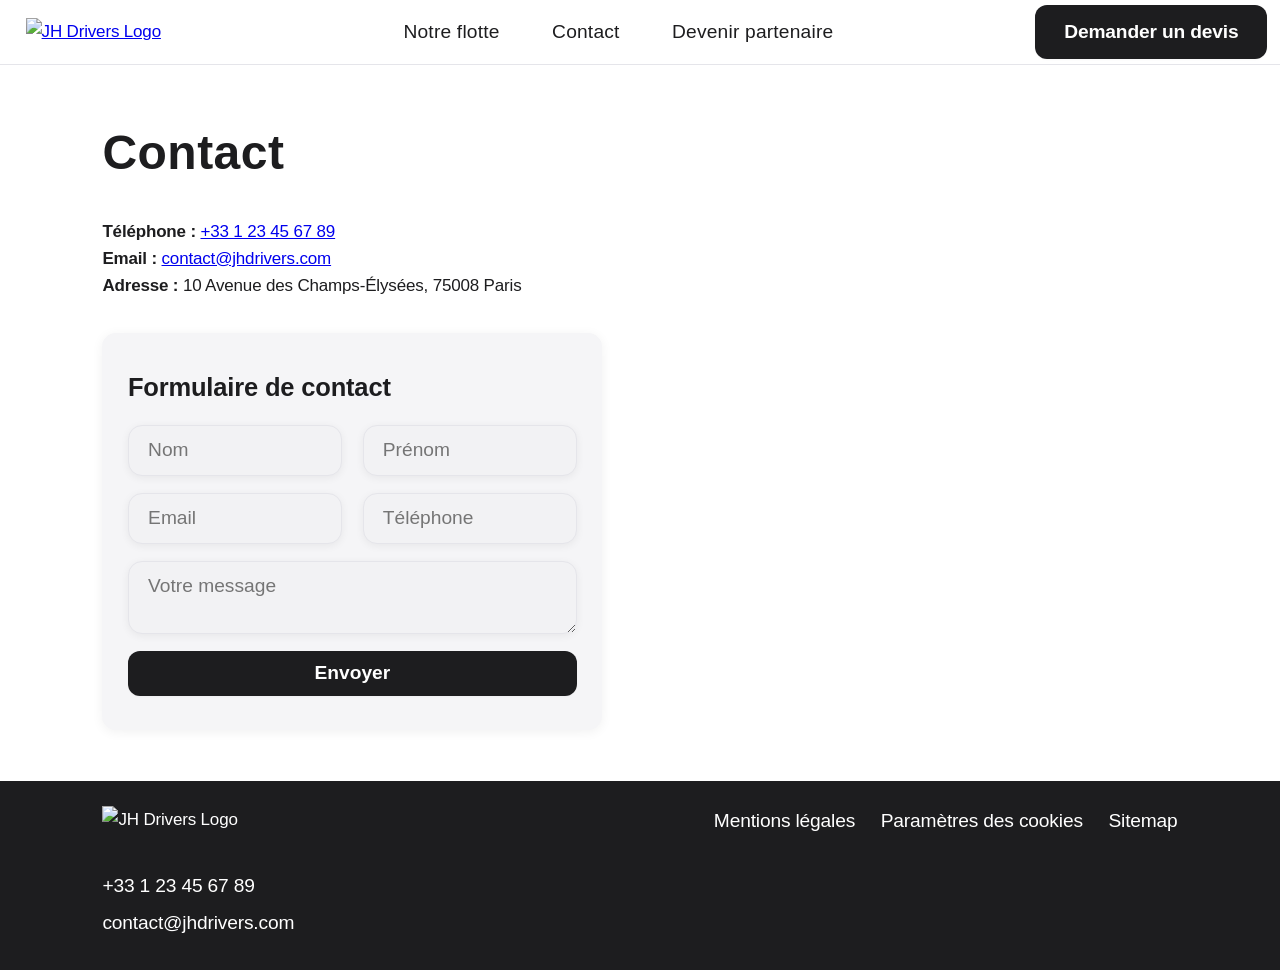
==== contact.html @ 91cbc26a "Initial commit du projet client léger" ====
<!DOCTYPE html>
<html lang="fr">
<head>
  <meta charset="UTF-8">
  <meta name="viewport" content="width=device-width, initial-scale=1.0">
  <title>Contact | JH Drivers</title>
  <link rel="stylesheet" href="assets/css/style.css">
</head>
<body>
  <header class="header">
    <nav class="nav">
      <div class="nav__left">
        <a href="index.html"><img src="assets/img/logo-jhdrivers.svg" alt="JH Drivers Logo" class="logo"></a>
      </div>
      <div class="nav__right">
        <ul class="nav__menu">
          <li><a href="notre-flotte.html">Notre flotte</a></li>
          <li><a href="contact.html">Contact</a></li>
          <li><a href="devenir-partenaire.html">Devenir partenaire</a></li>
        </ul>
        <div class="nav__lang">
          <select id="lang-select">
            <option value="fr">Français</option>
            <option value="en">English</option>
          </select>
        </div>
        <a href="index.html#devis" class="btn btn--cta">Demander un devis</a>
      </div>
    </nav>
  </header>
  <main>
    <section class="contact-section">
      <h1 class="section-title">Contact</h1>
      <div class="contact-infos">
        <p><strong>Téléphone :</strong> <a href="tel:+33123456789">+33 1 23 45 67 89</a></p>
        <p><strong>Email :</strong> <a href="mailto:contact@jhdrivers.com">contact@jhdrivers.com</a></p>
        <p><strong>Adresse :</strong> 10 Avenue des Champs-Élysées, 75008 Paris</p>
      </div>
      <form class="form-contact" autocomplete="off">
        <h2>Formulaire de contact</h2>
        <div class="form-row">
          <input type="text" name="nom" placeholder="Nom" required>
          <input type="text" name="prenom" placeholder="Prénom" required>
        </div>
        <div class="form-row">
          <input type="email" name="email" placeholder="Email" required>
          <input type="tel" name="telephone" placeholder="Téléphone" required>
        </div>
        <textarea name="message" placeholder="Votre message" required></textarea>
        <button type="submit" class="btn btn--submit">Envoyer</button>
      </form>
    </section>
  </main>
  <footer class="footer">
    <div class="footer__left">
      <img src="assets/img/logo-jhdrivers.svg" alt="JH Drivers Logo" class="logo">
      <div class="footer__contact">
        <a href="tel:+33123456789">+33 1 23 45 67 89</a>
        <a href="mailto:contact@jhdrivers.com">contact@jhdrivers.com</a>
      </div>
    </div>
    <div class="footer__right">
      <ul class="footer__links">
        <li><a href="mentions-legales.html">Mentions légales</a></li>
        <li><a href="cookies.html">Paramètres des cookies</a></li>
        <li><a href="sitemap.html">Sitemap</a></li>
      </ul>
    </div>
  </footer>
  <script src="assets/js/main.js"></script>
</body>
</html>
---- assets/css/style.css ----
.form-title-left {
  text-align: left;
  margin-left: 0;
}
/* Message et bouton sur toute la largeur */
.form-row--message {
  width: 100%;
}
.form-row--message textarea {
  width: 100%;
  min-height: 80px;
  resize: vertical;
}
.form-row--submit {
  width: 100%;
  display: flex;
  justify-content: flex-end;
}
.form-row--submit .btn--submit {
  min-width: 220px;
  font-size: 1.2em;
  height: 64px;
  border-radius: 16px;
}
.vehicule-choices--fullwidth {
  width: 100%;
  display: flex;
  gap: 1em;
  flex-wrap: wrap;
  justify-content: stretch;
}
.vehicule-choices--fullwidth .vehicule-card-btn {
  flex: 1 1 0;
  min-width: 180px;
  max-width: 100%;
}
/* 2 inputs sur une ligne */
.form-row--2col {
  display: flex;
  gap: 1.2em;
}
.form-row--2col > input {
  flex: 1 1 0;
  min-width: 0;
}
@media (max-width: 900px) {
  .form-row--2col {
    flex-wrap: wrap;
    gap: 0.8em;
  }
  .form-row--2col > input {
    flex: 1 1 45%;
    min-width: 140px;
  }
}
@media (max-width: 600px) {
  .form-row--2col {
    flex-direction: column;
    gap: 0.5em;
  }
  .form-row--2col > input {
    flex: 1 1 100%;
    min-width: 0;
  }
}
@media (max-width: 700px) {
  .form-row--2col {
    flex-direction: column;
    gap: 0.5em;
  }
  .form-row--2col > input {
    flex: 1 1 100%;
    min-width: 0;
  }
}
/* 4 inputs sur une ligne */
.form-row--4col {
  display: flex;
  gap: 1.2em;
}
.form-row--4col > input {
  flex: 1 1 0;
  min-width: 0;
}
@media (max-width: 900px) {
  .form-row--4col {
    flex-wrap: wrap;
    gap: 0.8em;
  }
  .form-row--4col > input {
    flex: 1 1 45%;
    min-width: 140px;
  }
}
@media (max-width: 600px) {
  .form-row--4col {
    flex-direction: column;
    gap: 0.5em;
  }
  .form-row--4col > input {
    flex: 1 1 100%;
    min-width: 0;
  }
}
/* Back to top button */
#backToTop {
  position: fixed;
  right: 2vw;
  bottom: 2.5vw;
  width: 56px;
  height: 56px;
  border-radius: 50%;
  background: #ededed;
  border: none;
  box-shadow: 0 4px 18px rgba(80,80,80,0.10);
  display: flex;
  align-items: center;
  justify-content: center;
  cursor: pointer;
  opacity: 0;
  pointer-events: none;
  transition: opacity 0.3s, transform 0.3s;
  z-index: 200;
}
#backToTop svg {
  display: block;
}
#backToTop.show {
  opacity: 1;
  pointer-events: auto;
  transform: translateY(0);
}
/*
  JH Drivers - Style principal
  Palette : noir, blanc, gris, anthracite, doré discret
  Design premium, sobre, élégant, responsive
*/
:root {
  --noir: #1d1d1f;
  --blanc: #fff;
  --gris: #f5f5f7;
  --gris2: #f2f2f4;
  --gris3: #e5e5ea;
  --gris-moyen: #d1d1d6;
  --font-main: -apple-system, BlinkMacSystemFont, 'San Francisco', 'Segoe UI', 'Helvetica Neue', Arial, sans-serif;
}
* {
  box-sizing: border-box;
  margin: 0;
  padding: 0;
}
body {
  font-family: var(--font-main);
  background: var(--gris);
  color: var(--noir);
  min-height: 100vh;
  line-height: 1.6;
  font-size: 17px;
  font-weight: 400;
  letter-spacing: -0.01em;
  -webkit-font-smoothing: antialiased;
}
.header {
  background: rgba(255,255,255,0.92);
  color: var(--noir);
  padding: 0 0 0 2vw;
  height: 64px;
  display: flex;
  align-items: center;
  box-shadow: 0 1px 0 0 #e5e5ea;
  position: sticky;
  top: 0;
  z-index: 100;
  backdrop-filter: saturate(180%) blur(12px);
}

.nav {
  width: 100%;
  display: flex;
  align-items: center;
  justify-content: space-between;
}
.nav__left {
  display: flex;
  align-items: center;
}
.logo {
  height: 48px;
  margin-right: 2vw;
}
.nav__right {
  display: flex;
  align-items: center;
  gap: 2vw;
}
.nav__menu {
  display: flex;
  gap: 2vw;
  list-style: none;
}
.nav__menu a {
  color: var(--noir);
  text-decoration: none;
  font-size: 1.2rem;
  font-weight: 500;
  letter-spacing: 0.01em;
  padding: 0.2em 0.7em;
  border-radius: 7px;
  transition: background 0.18s, color 0.18s;
}
.nav__menu a:hover {
  background: var(--gris3);
  color: var(--noir);
}
.nav__lang select {
  background: var(--anthracite);
  color: var(--blanc);
  border: none;
  border-radius: 4px;
  padding: 0.3em 0.8em;
  font-size: 1.2rem;
  margin-left: 1vw;
}
.btn {
  display: inline-block;
  padding: 0.6em 1.5em;
  border-radius: 12px;
  font-weight: 500;
  font-size: 1.2rem;
  border: none;
  cursor: pointer;
  transition: background 0.18s, color 0.18s, box-shadow 0.18s;
  text-decoration: none;
  box-shadow: 0 1px 2px rgba(0,0,0,0.03);
}
.btn--cta {
  background: var(--noir);
  color: var(--blanc);
  margin-right: 1vw;
  border: none;
  font-weight: 600;
}
.btn--cta:hover {
  background: #333;
  color: var(--blanc);
}
.btn--submit {
  background: var(--noir);
  color: var(--blanc);
  border: none;
  font-weight: 600;
}
.btn--submit:hover {
  background: #333;
  color: var(--blanc);
}
main {
  padding: 0 0 0 0;
}
.hero.hero--fullform {
  display: flex;
  justify-content: flex-end;
  align-items: center;
  background: linear-gradient(120deg, rgba(30,30,30,0.72) 60%, rgba(40,40,40,0.45) 100%), url('../img/Tour-Eiffel2.jpg') center center/cover no-repeat;
  color: var(--blanc);
  min-height: 100vh;
  padding: 0;
}
.form-devis--full {
  background: var(--blanc);
  color: var(--noir);
  border-radius: 22px;
  box-shadow: 0 4px 24px rgba(0,0,0,0.07);
  padding: 2em;
  width: 100%;
  max-width: 1500px;
  border-radius: 32px;
  margin: 10vw 4vw 10vw 0;
  display: flex;
  flex-direction: column;
  gap: 2em;
}
.form-devis--full h3 {
  color: var(--noir);
  font-size: 3rem;
  margin-bottom: 0.7em;
  font-weight: 600;
}
.form-row--trajet, .form-row--vehicules {
  display: flex;
  align-items: center;
  gap: 1em;
  flex-wrap: wrap;
}
  .form-row {
    display: flex;
    gap: 1.2em;
  }
  .form-row > input,
  .form-row > select {
    flex: 1 1 0;
    min-width: 0;
  }
  @media (max-width: 700px) {
    .form-row {
      flex-direction: column;
      gap: 0.7em;
    }
  }
.trajet-choices, .vehicule-choices {
  display: flex;
  gap: 0.7em;
  flex-wrap: wrap;
}

/* Cartes véhicule dans le formulaire */
.vehicule-choices {
  display: flex;
  gap: 1em;
  flex-wrap: wrap;
}
.vehicule-card-btn {
  background: var(--gris2);
  border: 1.5px solid var(--gris3);
  border-radius: 16px;
  padding: 0;
  min-width: 170px;
  max-width: 200px;
  min-height: 180px;
  font-size: 1.2em;
  display: flex;
  flex-direction: column;
  cursor: pointer;
  transition: border 0.18s, background 0.18s, box-shadow 0.18s;
  box-shadow: 0 2px 8px rgba(0,0,0,0.04);
}
.vehicule-card-btn.selected, .vehicule-card-btn:active {
  border: 2.5px solid var(--noir);
  background: var(--gris3);
  box-shadow: 0 4px 16px rgba(0,0,0,0.08);
}
.vehicule-card-btn img {
  width: 100%;
  height: 140px;
  object-fit: cover;
  filter: grayscale(0.1);
  border-radius: 10px;
  background: #fff;
  box-shadow: 0 1px 6px rgba(0,0,0,0.07);
}
.vehicule-card-btn span {
  font-size: 1.2rem;
  color: var(--noir);
  font-weight: 500;
  font-family: var(--font-main);
  padding: 0.7em 1em;
}
.btn--choice {
  background: var(--gris2);
  color: var(--noir);
  border: 1.5px solid var(--gris3);
  border-radius: 10px;
  padding: 0.7em 1.3em;
  font-size: 1.2rem;
  font-weight: 500;
  min-width: 110px;
  transition: border 0.2s, background 0.2s, color 0.2s;
}
.btn--choice.selected, .btn--choice:active {
  border: 2px solid var(--noir);
  background: var(--gris3);
  color: var(--noir);
}
.btn--choice:hover {
  border: 2px solid var(--noir);
}
#backToTop {
  position: fixed;
  right: 2vw;
  bottom: 2.5vw;
  width: 54px;
  height: 54px;
  border-radius: 50%;
  background: var(--gris3);
  border: none;
  box-shadow: 0 4px 18px rgba(0,0,0,0.08);
  display: flex;
  align-items: center;
  justify-content: center;
  cursor: pointer;
  opacity: 0;
  pointer-events: none;
  transition: opacity 0.3s, transform 0.3s;
  z-index: 200;
}
#backToTop svg {
  display: block;
}
#backToTop.show {
  opacity: 1;
  pointer-events: auto;
  transform: translateY(0);
}
  
.form-options label {
  font-size: 1.2rem;
  color: var(--anthracite);
}
.form-devis textarea {
  min-height: 150px;
  resize: vertical;
}
.flotte-section {
  background: var(--blanc);
  padding: 4vw 8vw;
}
.section-title {
  font-size: 3rem;
  font-weight: 700;
  color: var(--noir);
  margin-bottom: 2vw;
  letter-spacing: 0.01em;
}
.flotte-cards {
  display: grid;
  grid-template-columns: repeat(auto-fit, minmax(220px, 1fr));
  gap: 2vw;
}
.flotte-card {
  background: var(--gris);
  border-radius: 14px;
  box-shadow: 0 2px 12px rgba(24,24,24,0.06);
  padding: 1.5em 1em 1.2em 1em;
  display: flex;
  flex-direction: column;
  align-items: center;
  text-align: center;
  transition: box-shadow 0.2s;
}
.flotte-card img {
  width: 180px;
  height: 110px;
  object-fit: cover;
  background: #fff;
  border-radius: 10px;
  margin-bottom: 1em;
  box-shadow: 0 1px 6px rgba(0,0,0,0.07);
}
 

.flotte-card span {
  font-size: 1.2rem;
  color: var(--anthracite);
  margin-top: 0.5em;
}
.prestations-section {
  background: var(--gris);
  padding: 4vw 8vw;
}
.prestations-cards {
  display: grid;
  grid-template-columns: repeat(auto-fit, minmax(220px, 1fr));
  gap: 2vw;
}
.prestation-card {
  background: var(--blanc);
  border-radius: 14px;
  box-shadow: 0 2px 12px rgba(24,24,24,0.06);
    padding: 0;
    padding-bottom: 0.7em;
  text-align: center;
  transition: box-shadow 0.2s;
}
.prestation-card h3 {
  color: var(--dore);
  font-size: 1.2rem;
  margin-bottom: 0.5em;
}
.faq-section {
  background: var(--blanc);
  padding: 4vw 8vw;
}
.faq-list {
  max-width: 900px;
  margin: 0 auto;
}
.faq-item {
  margin-bottom: 1.2em;
  border-bottom: 1px solid var(--gris-moyen);
}
.faq-question {
  background: none;
  border: none;
  color: var(--noir);
  font-size: 1.2rem;
  font-weight: 600;
  padding: 1em 0;
  width: 100%;
  text-align: left;
  cursor: pointer;
  transition: color 0.2s;
}
.faq-question:hover {
  color: var(--dore);
}
.faq-answer {
  display: none;
  padding: 0.5em 0 1em 0;
  color: var(--anthracite);
  font-size: 1.2rem;
}
.footer {
  background: var(--noir);
  color: var(--blanc);
  display: flex;
  justify-content: space-between;
  align-items: flex-start;
  padding: 2vw 8vw;
  flex-wrap: wrap;
}
.footer__left {
  display: flex;
  flex-direction: column;
  gap: 1em;
}
.footer__contact a {
  color: var(--blanc);
  text-decoration: none;
  display: block;
  margin-bottom: 0.3em;
  font-size: 1.2rem;
}
.footer__right {
  display: flex;
  flex-direction: column;
  align-items: flex-end;
}
.footer__links {
  list-style: none;
  display: flex;
  gap: 2vw;
}
.footer__links a {
  color: var(--blanc);
  text-decoration: none;
  font-size: 1.2rem;
  transition: color 0.2s;
}
.footer__links a:hover {
  color: var(--dore);
}
/* Responsive */
@media (max-width: 1100px) {
  .hero {
    flex-direction: column;
    min-height: unset;
    padding: 0;
  }
  .hero__left, .hero__right {
    padding: 6vw 4vw;
  }
}
@media (max-width: 800px) {
  .header {
    height: auto;
    flex-direction: column;
    padding: 0;
  }
  .nav {
    flex-direction: column;
    gap: 1em;
    padding: 1em 0;
  }
  .nav__menu {
    gap: 1em;
  }
  .nav__right {
    gap: 1em;
  }
  .footer {
    flex-direction: column;
    align-items: flex-start;
    gap: 2em;
    padding: 4vw 4vw;
  }
  .footer__right {
    align-items: flex-start;
  }
  .flotte-section, .prestations-section, .faq-section {
    padding: 6vw 4vw;
  }
}
@media (max-width: 600px) {
  .hero__title {
    font-size: 2rem;
  }
  .hero__subtitle {
    font-size: 1.2rem;
  }
  .form-devis {
    min-width: unset;
    padding: 1.2em 0.7em;
  }
  .flotte-cards, .prestations-cards {
    grid-template-columns: 1fr;
    gap: 1.2em;
  }
  .section-title {
    font-size: 1.3rem;
  }
}
/* Pages internes */
.flotte-detail-section, .contact-section, .partenaire-section, .mentions-section, .cookies-section, .sitemap-section {
  background: var(--blanc);
  padding: 4vw 8vw;
  min-height: 60vh;
}
.flotte-detail-cards {
  display: grid;
  grid-template-columns: repeat(auto-fit, minmax(260px, 1fr));
  gap: 2vw;
}
.flotte-detail-card {
  background: var(--gris);
  border-radius: 14px;
  box-shadow: 0 2px 12px rgba(24,24,24,0.06);
  padding: 1.5em 1em 1.2em 1em;
  display: flex;
  gap: 1.2em;
  align-items: center;
  margin-bottom: 1.5em;
}
.flotte-detail-card img {
  width: 120px;
  border-radius: 10px;
}
.form-contact, .form-partenaire, .form-cookies {
  background: var(--gris);
  border-radius: 14px;
  box-shadow: 0 2px 12px rgba(24,24,24,0.06);
  padding: 2em 1.5em;
  margin-top: 2em;
  max-width: 500px;
  width: 100%;
  display: flex;
  flex-direction: column;
  gap: 1em;
}
.form-contact input, .form-contact textarea,
.form-partenaire input, .form-partenaire textarea,
.form-devis input,
.form-devis select,
.form-devis textarea {
  font-size: 1.2rem;
  padding: 0.7em 1em;
  border: 1.5px solid var(--gris3);
  border-radius: 14px;
  background: var(--gris2);
  color: var(--noir);
  width: 100%;
  font-family: inherit;
  transition: border 0.22s, box-shadow 0.22s, background 0.22s;
  box-shadow: 0 2px 8px rgba(0,0,0,0.06);
  appearance: none;
}
.form-devis input:focus,
.form-devis select:focus,
.form-devis textarea:focus {
  border: 2px solid var(--noir);
  outline: none;
  background: var(--blanc);
  box-shadow: 0 4px 18px rgba(0,0,0,0.13);
}
  
.sitemap-list a {
  color: var(--noir);
  text-decoration: none;
  transition: color 0.2s;
}
.sitemap-list a:hover {
  color: var(--dore);
}
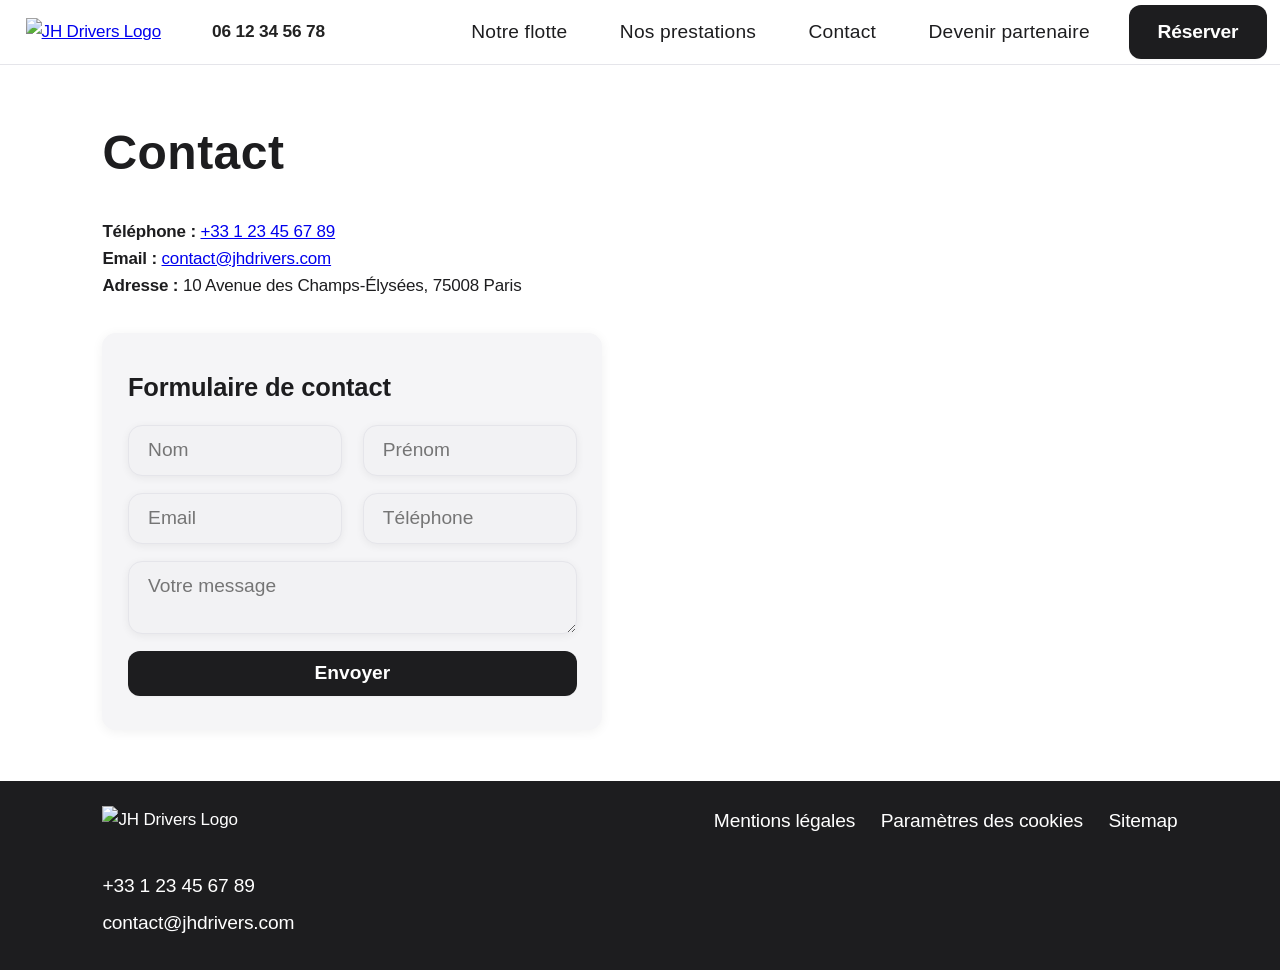
==== commit 122143d8: "ajout Formspree" ====
--- a/contact.html
+++ b/contact.html
@@ -11,20 +11,16 @@
     <nav class="nav">
       <div class="nav__left">
         <a href="index.html"><img src="assets/img/logo-jhdrivers.svg" alt="JH Drivers Logo" class="logo"></a>
+        <span class="nav__phone" style="font-weight:600;font-size:1.08rem;margin-left:2vw;color:#222;white-space:nowrap;">06 12 34 56 78</span>
       </div>
       <div class="nav__right">
         <ul class="nav__menu">
           <li><a href="notre-flotte.html">Notre flotte</a></li>
+          <li><a href="prestations.html">Nos prestations</a></li>
           <li><a href="contact.html">Contact</a></li>
           <li><a href="devenir-partenaire.html">Devenir partenaire</a></li>
         </ul>
-        <div class="nav__lang">
-          <select id="lang-select">
-            <option value="fr">Français</option>
-            <option value="en">English</option>
-          </select>
-        </div>
-        <a href="index.html#devis" class="btn btn--cta">Demander un devis</a>
+        <a href="index.html#devis" class="btn btn--cta">Réserver</a>
       </div>
     </nav>
   </header>
--- a/assets/css/style.css
+++ b/assets/css/style.css
@@ -1,3 +1,17 @@
+/* Affichage forcé du message de confirmation */
+#form-success-message {
+  display: none;
+  color: #1a7f1a;
+  background: #eafbe7;
+  border: 1px solid #b6e2b6;
+  border-radius: 8px;
+  padding: 1em 2em;
+  margin: 2em auto 1em auto;
+  max-width: 500px;
+  font-size: 1.2em;
+  font-weight: bold;
+  box-shadow: 0 2px 8px rgba(0,0,0,0.04);
+}
 .form-title-left {
   text-align: left;
   margin-left: 0;
